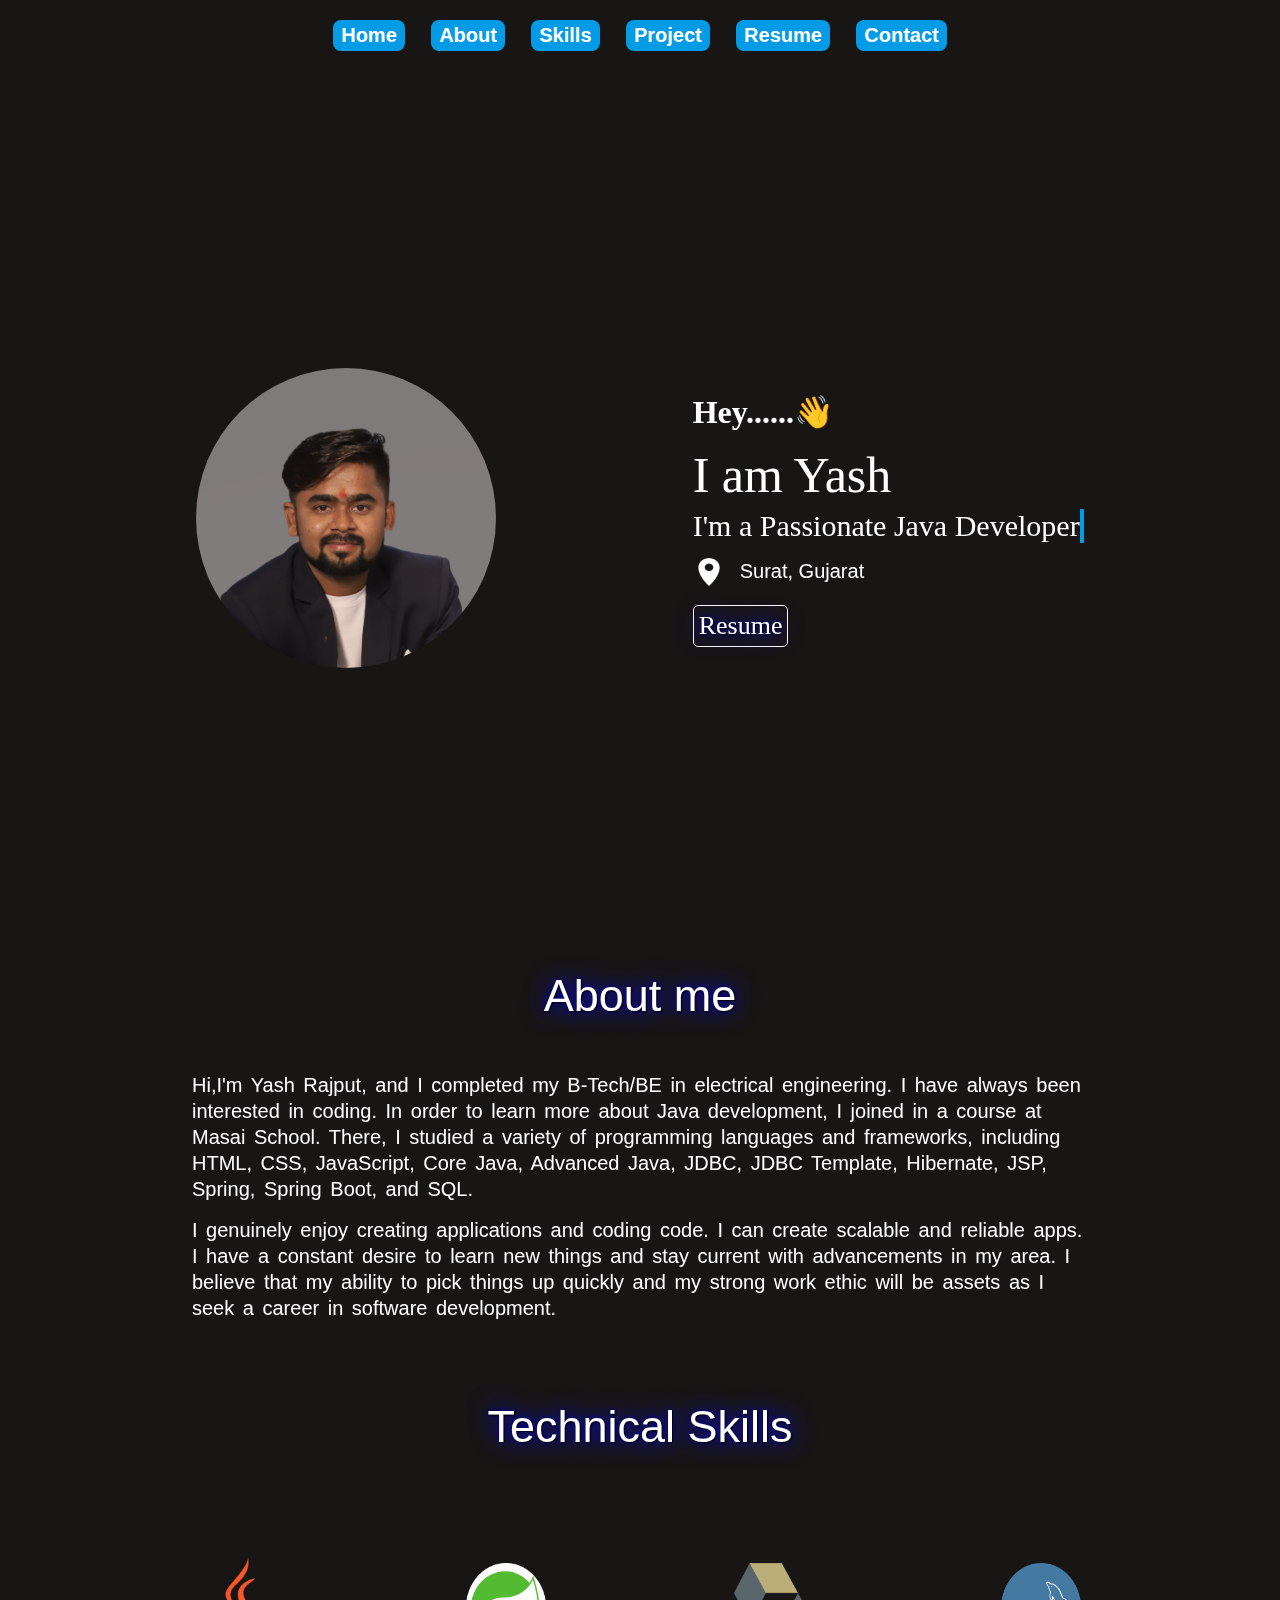
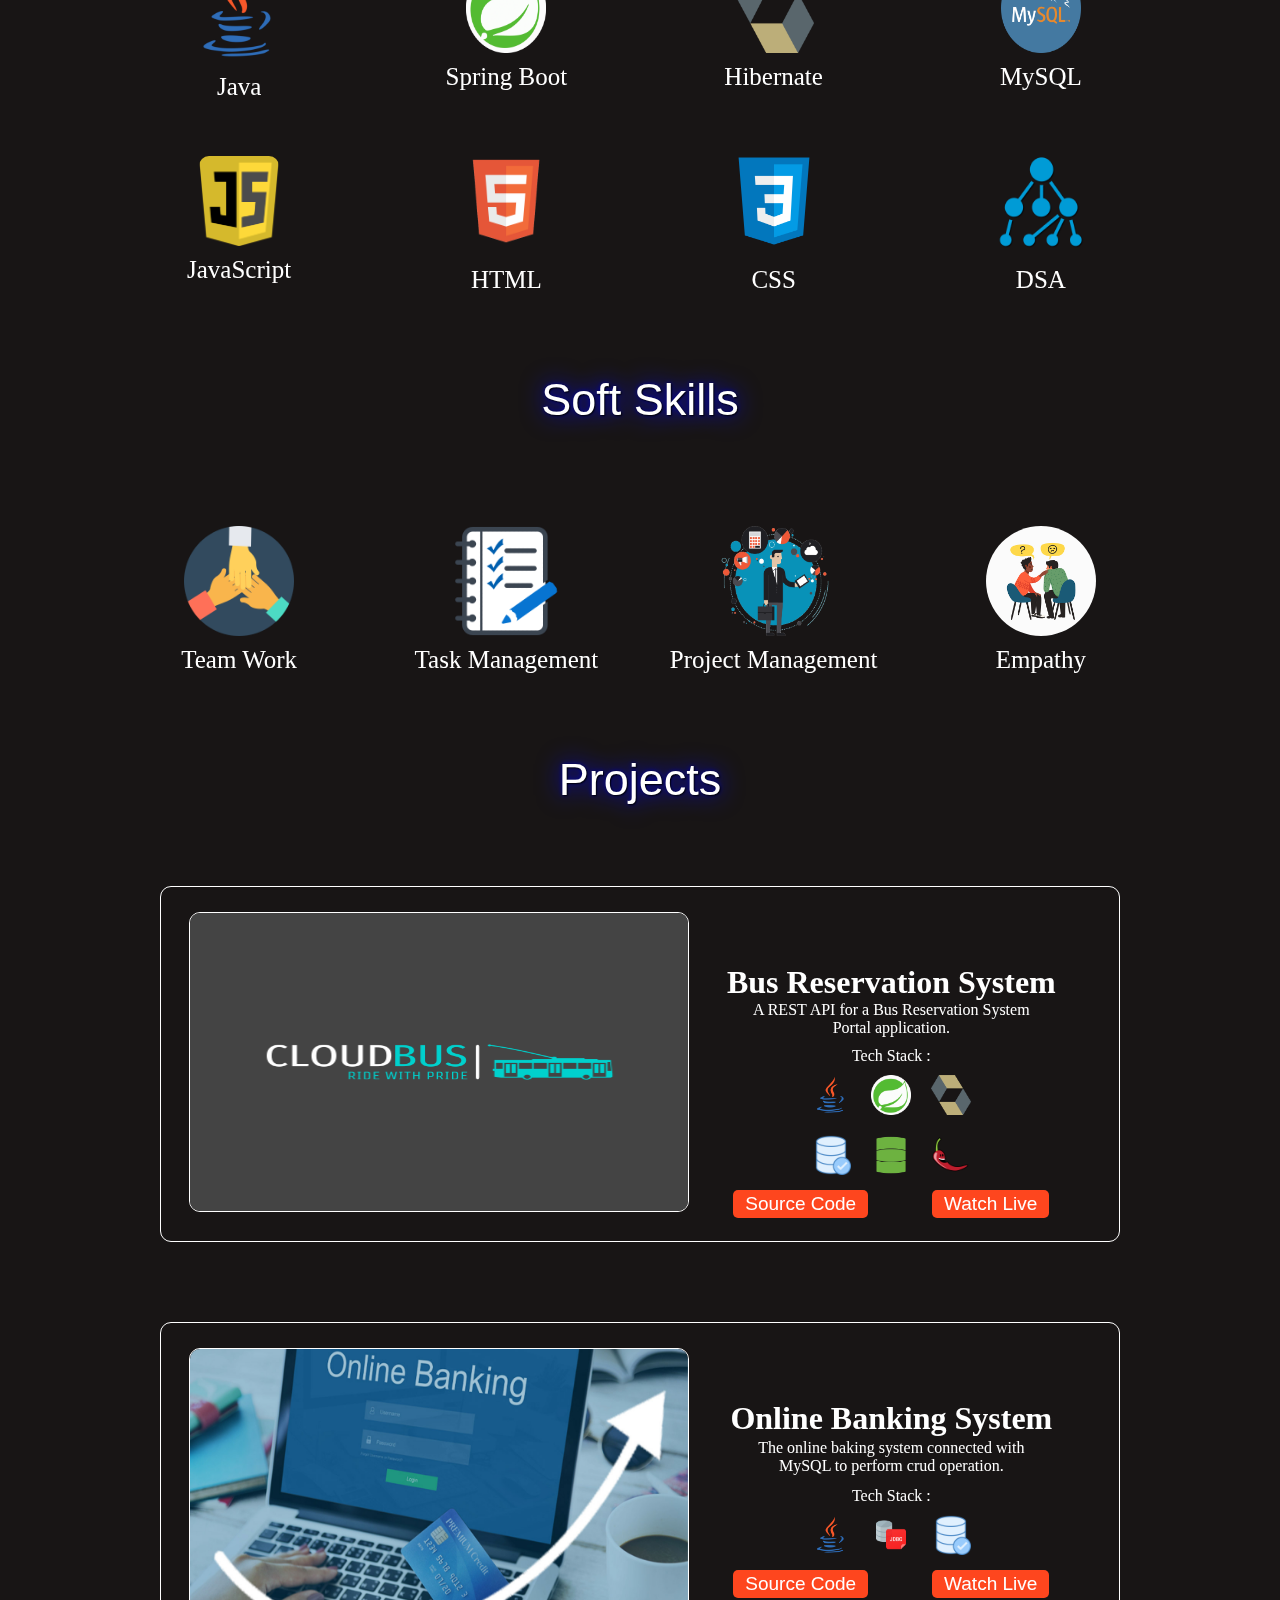
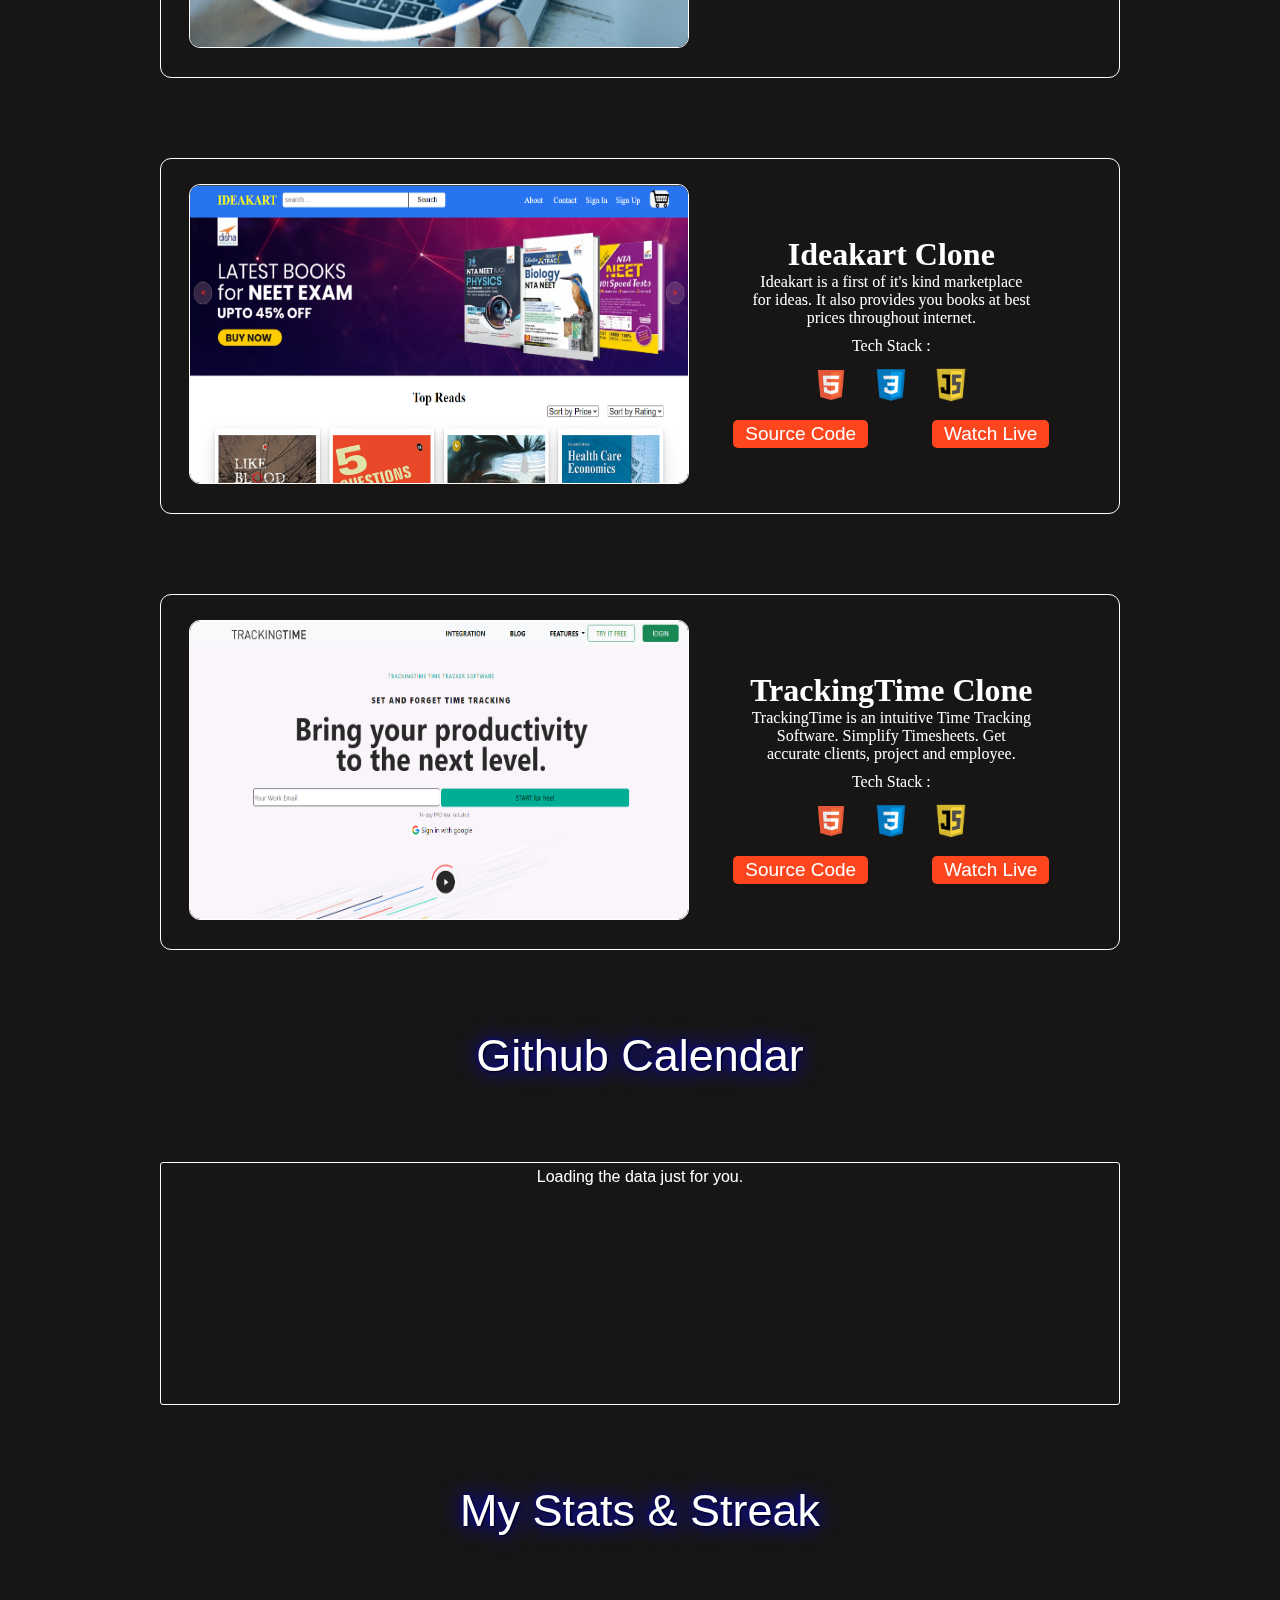
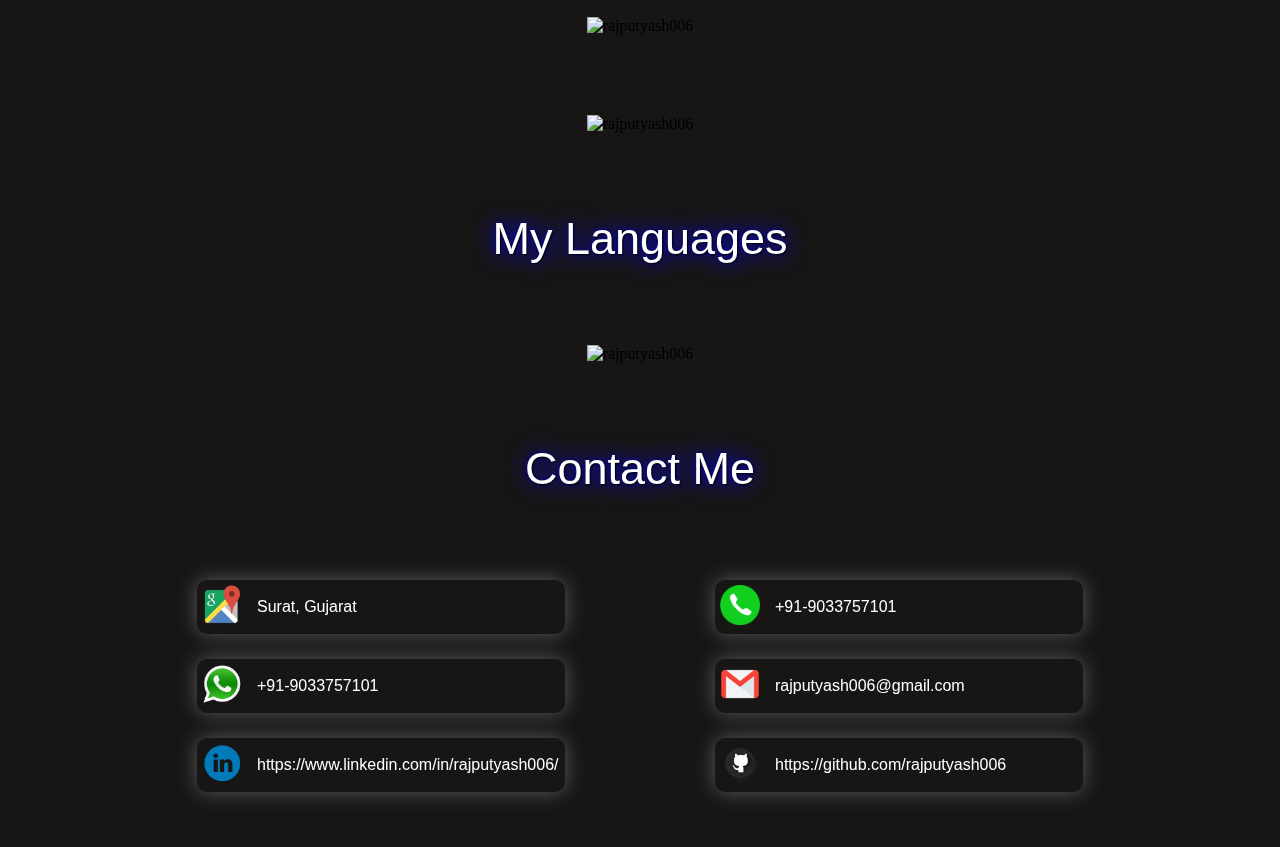
==== index.html @ adb1353a "tab logo added" ====
<!DOCTYPE html>
<html lang="en">

<head>
    <meta charset="UTF-8">
    <link rel="shortcut icon" type="x-icon" href="./Images/boy-logo.png">
    <meta http-equiv="X-UA-Compatible" content="IE=edge">
    <meta name="viewport" content="width=device-width, initial-scale=1.0">
    <title>Yash Rajput's Portfolio</title>
    <link rel="stylesheet" href="./style/index.css">
    <link rel="stylesheet" href="./style/contact.css">
    <link rel="stylesheet" href="./style/project.css">
    <link rel="stylesheet" href="./style/skills.css">
    <link rel="stylesheet" href="./style/github.css">
    <link rel="stylesheet" href="./style/stats.css">
    <link rel="stylesheet" href="./style/streak.css">
    <link rel="stylesheet" href="./style/language.css">
</head>

<body>
    <video autoplay loop muted id="vid">
        <source src="./images/Arka Plan HD.mkv">
    </video>

    <section id="nav-menu">

        <div id="nav-menu">
            <div id="navbar11">
                <div><a class="nav-link home" href="#home">Home</a></div>
                <div><a class="nav-link about" href="#about">About</a></div>
                <div><a class="nav-link skills" href="#skills">Skills</a></div>
                <div><a class="nav-link projects" href="#projects">Project</a></div>
                <div><a class="nav-link resume" id="resume-link-1" target="_blank"
                        href="./images/Yash-Rajput-Resume.pdf">
                        Resume</a>
                </div>
                <div><a class="nav-link contact" href="#contact">Contact</a></div>
            </div>
        </div>

    </section>


    <section id="home">

        <div id="home-div">

            <div>
                <img class="home-img" src="./images/Yash-Rajput.png" alt="profile pic not found">
            </div>

            <div>
                <div>
                    <h1>Hey......👋</h1>
                </div>
                <p id="user-detail-name">I am Yash</p>
                <p id="position">I'm a Passionate Java Developer</p>
                <div id="location">
                    <img src="./images/map-location.png" alt="location logo not found">
                    <p>Surat, Gujarat</p>
                </div>
                <div id="resume-2"><a id="resume-link-2" target="_blank" href="./images/Yash-Rajput-Resume.pdf"
                        download>Resume</a>
                </div>
            </div>

        </div>



    </section>


    <section id="about" class="about section">

        <div id="about-title">
            <p>About me</p>
        </div>

        <div id="content">

            <div>
                <p id="user-detail-intro">
                    Hi,I'm Yash Rajput, and I completed my B-Tech/BE in electrical engineering. I have always been
                    interested in coding. In
                    order
                    to learn more about
                    Java development, I joined in a course at Masai School. There, I studied a variety of programming
                    languages and
                    frameworks, including HTML, CSS, JavaScript, Core Java, Advanced Java, JDBC, JDBC Template,
                    Hibernate, JSP, Spring,
                    Spring Boot, and SQL.
                </p>

                <p id="user-detail-intro">
                    I genuinely enjoy creating applications and coding code.
                    I can create scalable and reliable apps.
                    I have a constant desire to learn new things and stay current with advancements in my area. I
                    believe that my ability to
                    pick things up quickly and my strong work ethic will be assets as I seek a career in software
                    development.
                </p>

                </p>



            </div>

        </div>

    </section>


    <section id="skills">

        <!-- skill section  -->

        <div class="skills-title">
            <p>Technical Skills</p>
        </div>
        <div id="main">
            <div class="skills-card">
                <img class="skills-card-img" src="./images/java_logo.png" alt="java logo not found">
                <p class="skills-card-name">Java</p>
            </div>
            <div class="skills-card">
                <img class="skills-card-img" src="./images/spring-boot.png" alt="spring-boot logo not found">
                <p class="skills-card-name">Spring Boot</p>
            </div>
            <div class="skills-card">
                <img class="skills-card-img" src="./images/Hibernate.png" alt="Hibernate logo not found">
                <p class="skills-card-name">Hibernate</p>
            </div>
            <div class="skills-card">
                <img class="skills-card-img" src="./images/MySQL.png" alt="sql logo not found">
                <p class="skills-card-name">MySQL</p>
            </div>
            <div class="skills-card">
                <img class="skills-card-img" src="./images/js.png" alt="javascript logo not found">
                <p class="skills-card-name">JavaScript</p>
            </div>
            <div class="skills-card">
                <img class="skills-card-img" src="./images/html.png" alt="html logo not found">
                <p class="skills-card-name">HTML</p>
            </div>
            <div class="skills-card">
                <img class="skills-card-img" src="./images/css.png" alt="css logo not found">
                <p class="skills-card-name">CSS</p>
            </div>
            <div class="skills-card">
                <img class="skills-card-img" src="./images/DSA.png" alt="DSA logo not found">
                <p class="skills-card-name">DSA</p>
            </div>
        </div>

        <div id="skill2">
            <p>Soft Skills</p>
        </div>
        <div id="main2">
            <div class="skills-card">
                <img class="skills-card-img" src="./images/Team_Work.png" alt="Team_Work img not found">
                <p class="skills-card-name">Team Work</p>
            </div>
            <div class="skills-card">
                <img class="skills-card-img" src="./images/Task-Management.png" alt="Task-Management img not found">
                <p class="skills-card-name">Task Management</p>
            </div>
            <div class="skills-card">
                <img class="skills-card-img" src="./images/project_management.png"
                    alt="project_management img not found">
                <p class="skills-card-name">Project Management</p>
            </div>
            <div class="skills-card">
                <img class="skills-card-img" src="./images/empathy.jpg" alt="empathy img not found">
                <p class="skills-card-name">Empathy</p>
            </div>
        </div>

    </section>

    <section id="projects">

        <!-- Project section  -->


        <div id="skill3">
            <p>Projects</p>
        </div>

        <!-- project-1 -->
        <div class="project-card">

            <div id="projectImage">
                <img src="./images/Cloud-Bus.png" alt="prj image not found">
            </div>


            <div id="projectDetails">
                <h1 class="project-title">Bus Reservation System</h1>
                <div class="project-description">
                    <p>A REST API for a Bus Reservation System Portal application.</p>
                </div>
                <p class="project-tech-stack">Tech Stack :</p>
                <div id="projectTech">
                    <img src="./images/java_logo.png" alt="java logo not found">
                    <img src="./images/spring-boot.png" alt="spring boot logo not found">
                    <img src="./images/Hibernate.png" alt="Hibernate logo not found">
                    <img src="./images/sql-2.png" alt="sql logo not found">
                    <img src="./images/spring-data-jpa.webp" alt="data jpa logo not found">
                    <img src="./images/lombok.png" alt="lombok logo not found">
                </div>
                <div class="project-github-link">
                    <button><a target="_blank"
                            href="https://github.com/sanjanyadav420/CloudBus-Bus-Reservation-System-REST-API">Source
                            Code</a></button>
                    <button class="project-deployed-link"> <a target="_blank"
                            href="https://drive.google.com/file/d/18PITuSuL3Z3NJj9rSL0IyA6qjsLPtP1g/view?usp=sharing">Watch
                            Live</a></button>
                </div>
            </div>
        </div>


        <!-- project-2  -->
        <div class="project-card">

            <div id="projectImage">
                <img src="./images/online-banking.jfif" alt="prj image not found">
            </div>


            <div id="projectDetails">
                <h1 class="project-title">Online Banking System</h1>
                <div class="project-description">
                    <p>The online baking system connected with MySQL to perform crud operation.</p>
                </div>
                <p class="project-tech-stack">Tech Stack :</p>
                <div id="projectTech">
                    <img src="./images/java_logo.png" alt="java logo not found">
                    <img src="./images/jdbc.png" alt="sql logo not found">
                    <img src="./images/sql-2.png" alt="sql logo not found">
                </div>
                <div class="project-github-link">
                    <button><a target="_blank" href="https://github.com/rajputyash006/purple-crook-1402">Source
                            Code</a></button>
                    <button class="project-deployed-link"> <a target="_blank"
                            href="https://drive.google.com/file/d/1XeNS6PJjVhHQ7oBjoFKlPt4c48ULcCIh/view?usp=sharing">Watch
                            Live</a></button>
                </div>
            </div>
        </div>


        <!-- project-3  -->
        <div class="project-card">

            <div id="projectImage">
                <img src="./images/prj1.PNG" alt="prj image not found">
            </div>


            <div id="projectDetails">
                <h1 class="project-title">Ideakart Clone</h1>
                <div class="project-description">
                    <p>Ideakart is a first of it's kind marketplace for ideas. It also provides you books at best prices
                        throughout internet.</p>
                </div>
                <p class="project-tech-stack">Tech Stack :</p>
                <div id="projectTech">
                    <img src="./images/html.png" alt="java logo not found">
                    <img src="./images/css.png" alt="spring boot logo not found">
                    <img src="./images/js2.png" alt="Hibernate logo not found">
                </div>
                <div class="project-github-link">
                    <button><a target="_blank" href="https://github.com/rajputyash006/Web-19-U2-Project">Source
                            Code</a></button>
                    <button class="project-deployed-link"> <a target="_blank"
                            href="https://aesthetic-brigadeiros-598272.netlify.app/">Watch
                            Live</a></button>
                </div>
            </div>
        </div>


        <!-- project-4  -->
        <div class="project-card">

            <div id="projectImage">
                <img src="./images/prj2.PNG" alt="prj image not found">
            </div>


            <div id="projectDetails">
                <h1 class="project-title">TrackingTime Clone</h1>
                <div class="project-description">
                    <p>TrackingTime is an intuitive Time Tracking Software. Simplify Timesheets. Get accurate clients,
                        project and employee.</p>
                </div>
                <p class="project-tech-stack">Tech Stack :</p>
                <div id="projectTech">
                    <img src="./images/html.png" alt="java logo not found">
                    <img src="./images/css.png" alt="spring boot logo not found">
                    <img src="./images/js2.png" alt="Hibernate logo not found">
                </div>
                <div class="project-github-link">
                    <button><a target="_blank" href="https://github.com/rajputyash006/habitual-hope-140">Source
                            Code</a></button>
                    <button class="project-deployed-link"> <a target="_blank"
                            href="https://creative-torrone-f39af8.netlify.app/index.html">Watch
                            Live</a></button>
                </div>
            </div>
        </div>

    </section>



    <section id="github-section">

        <!-- Github contibution section -->
        <div class="react-activity-calendar">
            <p>Github Calendar</p>
        </div>

        <div class="calendar">
            <!-- Loading stuff -->
            Loading the data just for you.
        </div>

        <div class="stats">
            <p>My Stats & Streak</p>
        </div>


        <div id="github-stats">
            <img id="github-stats-card"
                src="https://github-readme-stats.vercel.app/api?username=rajputyash006&title_color=39d353&text_color=ffffff&icon_color=39d353&border_color=85A4C0&bg_color=ffffff00&show_icons=true"
                alt="rajputyash006" />
        </div>



        <div id="github-streak">
            <img id="github-streak-stats"
                src="https://github-readme-streak-stats.herokuapp.com/?user=rajputyash006&theme=github-dark&background=00000000&border=D3DDD5"
                alt="rajputyash006" />
        </div>


        <div class="lang">
            <p>My Languages</p>
        </div>


        <div id="github-langs">
            <img id="github-top-langs"
                src="https://github-readme-stats.vercel.app/api/top-langs/?username=rajputyash006&title_color=39d353&text_color=ffffff&icon_color=39d353&border_color=85A4C0&bg_color=ffffff00&show_icons=true"
                alt="rajputyash006" />
        </div>




    </section>


    <section id="contact">
        <!-- Contact section  -->
        <div id="tag">
            <p>Contact Me</p>
        </div>
        <div id="contact-div">
            <div>
                <div>
                    <img src="./images/Google_Maps_logo_icon.png" alt="location logo not found">
                </div>
                <div>
                    <a target="_blank"
                        href="https://www.google.com/maps/place/Kadodara,+Gujarat/@21.1656768,72.9500233,14.25z/data=!4m6!3m5!1s0x3be044cc6506f16f:0xfa0f3f21999608b9!8m2!3d21.1717035!4d72.962671!16zL20vMGY1Mjhw">Surat,
                        Gujarat</a>
                </div>
            </div>

            <div>
                <div>
                    <img src="./images/mobile.jpg" alt="mobile logo not found">
                </div>
                <div id="contact-phone">
                    <p>+91-9033757101</p>
                </div>
            </div>


            <div>
                <div>
                    <img src="./images/whatsapp.png" alt="location logo not found">
                </div>
                <div>
                    <p>+91-9033757101</p>
                </div>
            </div>

            <div>
                <div>
                    <img src="./images/gmail.webp" alt="gamil logo not found">
                </div>
                <div id="contact-email">
                    <a target="_blank" href="https://mail.google.com/">rajputyash006@gmail.com</a>
                </div>
            </div>


            <div>
                <div>
                    <img src="./images/linkedin.png" alt="linkedin logo not found">
                </div>
                <div id="contact-linkedin">
                    <a target="_blank"
                        href="https://www.linkedin.com/in/rajputyash006/">https://www.linkedin.com/in/rajputyash006/</a>
                </div>
            </div>


            <div>
                <div>
                    <img src="./images/GitHub-Logo.png" alt="github logo not found">
                </div>
                <div id="contact-github">
                    <a target="_blank" href="https://github.com/rajputyash006">https://github.com/rajputyash006</a>
                </div>
            </div>

        </div>
    </section>


</body>

</html>


<!-- Include the library. -->
<script src="https://unpkg.com/github-calendar@latest/dist/github-calendar.min.js">
</script>


<script>
    GitHubCalendar(".calendar", "rajputyash006");

    // or enable responsive functionality:
    GitHubCalendar(".calendar", "rajputyash006", { responsive: true });

</script>

<!-- <script>
    document.getElementById("resume-link-1").addEventListener("click", () => {

        window.open("https://drive.google.com/file/d/17Du8vojagimIfVyOm0zMdf19GvVd9S1f/view?usp=sharing", '_blank')

    });

</script> -->
---- style/index.css ----
html {
  scroll-behavior: smooth;
}

#vid {
  position: fixed;
  width: auto;
  z-index: -1;
  margin-top: -80px;
}

* {
  padding: 0px;
  margin: 0px;
  box-sizing: border-box;
}

body {
  background-color: rgb(24, 21, 21);
  background-size: contain;
}

#nav-menu {
  display: flex;
  box-sizing: border-box;
  justify-content: center;
  align-items: center;
  width: 100%;
  height: 70px;
  font-family: lato, sans-serif;
  position: fixed;
  top: 0;
  background-color: rgb(24, 21, 21);
}

#navbar11 {
  display: flex;
  justify-content: space-around;
  align-items: center;
  width: 50%;
  margin: auto;
}

#navbar11 > div > a {
  text-decoration: none;
  color: white;
  font-weight: bold;
}

#navbar11 > div {
  padding: 4px 8px;
  border-radius: 8px;
  background-color: #039be5;
}

#navbar11 > div:hover {
  cursor: pointer;
  box-shadow: 0 0 20px rgba(255, 254, 254, 0.75);
}

#nav-menu > div {
  color: white;
  font-size: 20px;
}

#navbar11 > div > a:hover {
  color: white;
}

#home-div {
  margin: auto;
  margin-top: 70px;
  color: white;
  height: 100vh;
  display: flex;
  justify-content: space-evenly;
  align-items: center;
}

#about-title {
  color: white;
  width: 60%;
  margin: auto;
  font-size: 45px;
  text-align: center;
  font-family: lato, sans-serif;
  text-shadow: 1px 1px 2px black, 0 0 25px blue, 0 0 5px darkblue;
}

#content {
  margin: auto;
  margin-top: 50px;
  width: 70%;
  color: white;
  font-family: lato, sans-serif;
}

.home-img {
  width: 300px;
  height: 300px;
  border-radius: 100%;
}

#content > div:nth-child(2) {
  box-sizing: border-box;
  padding: 15px;
  width: 50%;
  margin-left: -50px;
  border-radius: 15px;
  background-color: transparent;
}

#user-detail-name {
  margin-top: 15px;
  font-size: 50px;
}

#position {
  margin-top: 5px;
  font-size: 30px;
}

#position {
  overflow: hidden;
  border-right: 0.15em solid #039be5;
  white-space: nowrap;
  animation: typing 3s infinite, blink-caret 0.75s linear infinite;
}

@keyframes typing {
  from {
    width: 0;
  }
  to {
    width: 100%;
  }
}

@keyframes blink-caret {
  from,
  to {
    border-color: transparent;
  }
  50% {
    border-color: #039be5;
  }
}

#user-detail-intro {
  font-size: 20px;
  margin-top: 15px;
  word-spacing: 3px;
  line-height: 26px;
  font-family: lato, sans-serif;
}

#location {
  display: flex;
  align-items: center;
  margin-top: 15px;
  font-family: lato, sans-serif;
}

#location > img {
  margin-right: 15px;
  width: 32px;
  height: 28px;
  border-radius: 100%;
}

#location > p {
  font-size: 20px;
}

#resume-2 {
  padding: 5px;
  margin-top: 5%;
  border: 1px solid white;
  width: 24.33%;
  border-radius: 5px;
}

#resume-link-2 {
  color: white;
  text-decoration: none;
  font-size: 26px;
  text-shadow: 1px 1px 2px black, 0 0 25px blue, 0 0 5px darkblue;
}

@media all and (min-width: 721px) and (max-width: 1024px) {
  #navbar11 {
    width: 85%;
  }

  #about-title {
    font-size: 35px;
    width: 80%;
  }

  #content {
    padding: 15px;
  }

  #user-detail-intro {
    font-size: 19px;
  }

  .home-img {
    width: 250px;
    height: 250px;
    margin-left: 50px;
  }

  #content > div:nth-child(2) {
    width: 100%;
    border-radius: 12px;
    margin-left: 0px;
  }

  #user-detail-name {
    margin-top: 10px;
    font-size: 38px;
  }

  #position {
    font-size: 22px;
  }

  #content > div:nth-child(2) > p:nth-child(5) {
    font-size: 16px;
    margin-top: 10px;
    word-spacing: 2px;
    line-height: 26px;
  }

  #location {
    margin-top: 10px;
  }

  #location > img {
    width: 28px;
    height: 25px;
  }

  #location > p {
    font-size: 16px;
  }

  #resume-2 {
    width: 33.33%;
  }
}

@media all and (min-width: 480px) and (max-width: 720px) {
  #nav-menu {
    height: 60px;
  }

  #navbar11 {
    width: 98%;
  }

  #nav-menu > div {
    font-size: 18px;
  }

  #home-div {
    margin-top: 60px;
    flex-direction: column;
  }

  #about-title {
    font-size: 40px;
  }

  #content {
    width: 80%;
  }

  #user-detail-intro {
    font-size: 16px;
  }

  #content > div:nth-child(1) {
    text-align: center;
  }

  .home-img {
    width: 225px;
    height: 225px;
    margin-left: 0px;
  }

  #content > div:nth-child(2) {
    padding: 10px;
    width: 93%;
    border-radius: 10px;
    margin-left: 50px;
  }

  #user-detail-name {
    margin-top: 5px;
    font-size: 35px;
  }

  #position {
    margin-top: 5px;
    font-size: 25px;
  }

  #content > div:nth-child(2) > p:nth-child(5) {
    font-size: 16px;
    margin-top: 5px;
    word-spacing: 2px;
    line-height: 20px;
  }

  #location {
    margin-top: 5px;
  }

  #location > img {
    width: 25px;
    height: 22px;
  }

  #location > p {
    font-size: 16px;
  }

  #resume-2 {
    width: 27%;
  }

  #resume-link-2 {
    font-size: 23px;
  }
}

@media all and (min-width: 320px) and (max-width: 479px) {
  #nav-menu {
    height: 50px;
  }

  #navbar11 {
    padding: 0px;
    width: 100%;
  }

  #navbar11 > div {
    padding: 5px 4px;
    padding-bottom: 6px;
    border-radius: 5px;
  }

  #nav-menu > div {
    font-size: 15px;
  }

  #navbar11 > div > a {
    font-size: 12px;
  }

  #home-div {
    margin-top: 50px;
    flex-direction: column;
  }

  #about-title {
    font-size: 30px;
  }

  #content {
    width: 85%;
  }

  #user-detail-intro {
    font-size: 16px;
  }

  .home-img {
    width: 200px;
    height: 200px;
  }

  #content > div:nth-child(2) {
    padding: 15px;
    width: 90%;
    border-radius: 10px;
    margin-left: 25px;
  }

  #content > div:nth-child(2) > div:nth-child(1) > h1 {
    font-size: 30px;
  }

  #user-detail-name {
    margin-top: 5px;
    font-size: 30px;
  }

  #position {
    margin-top: 5px;
    font-size: 19px;
  }

  #content > div:nth-child(2) > p:nth-child(5) {
    font-size: 15px;
    margin-top: 8px;
    word-spacing: 2px;
    line-height: 20px;
  }

  #location {
    margin-top: 5px;
    font-family: lato, sans-serif;
  }

  #location > img {
    margin-right: 8px;
    width: 20px;
    height: 16px;
  }

  #location > p {
    font-size: 15px;
  }

  #resume-2 {
    width: 31%;
  }

  #resume-link-2 {
    font-size: 20px;
  }
}
---- style/contact.css ----
#tag {
  text-align: center;
  color: white;
  font-family: lato, sans-serif;
  font-size: 45px;
  margin: auto;
  margin-top: 80px;
  width: 28%;
  border-radius: 10px;
  text-shadow: 1px 1px 2px black, 0 0 25px blue, 0 0 5px darkblue;
}

#contact-div {
  /* border: 5px solid yellow; */
  display: grid;
  margin: auto;
  grid-template-columns: repeat(2, 1fr);
  grid-template-rows: auto;
  gap: 25px 150px;
  margin-top: 80px;
  margin-bottom: 50px;
  color: white;
  width: 70%;
  padding: 5px;
  font-family: lato, sans-serif;
}

#contact-div > div {
  display: flex;
  width: 100%;
  justify-content: start;
  align-items: center;
  padding: 5px;
  border-radius: 10px;
  box-shadow: 0 0 20px rgba(115, 115, 115, 0.75);
}

#contact-div > div > div > img {
  width: 40px;
  height: 40px;
}

#contact-div > div:last-child > div > img {
  width: 40px;
  height: 40px;
  border-radius: 100%;
}

#contact-div > div > div > p {
  margin-left: 15px;
}

#contact-div > div > div > a {
  color: white;
  margin-left: 15px;
  text-decoration: none;
}

#contact-div > div > div > p:hover {
  transform: scale(1.1);
  color: springgreen;
}

#contact-div > div > div:hover {
  transform: scale(1.1);
}

#contact-div > div > div > a:hover {
  color: springgreen;
}

@media all and (min-width: 721px) and (max-width: 1024px) {
  #tag {
    font-size: 35px;
    width: 38%;
    margin-top: 60px;
  }

  #contact-div {
    grid-template-columns: repeat(1, 1fr);
    gap: 15px;
    width: 51%;
    margin-top: 60px;
  }

  #contact-div > div {
    padding: 5px;
    font-size: 16px;
    padding: 5px;
    border-radius: 10px;
  }

  #contact-div > div > div > img {
    width: 30px;
    height: 30px;
  }

  #contact-div > div:last-child > div > img {
    width: 30px;
    height: 30px;
  }
}

@media all and (min-width: 480px) and (max-width: 720px) {
  #tag {
    font-size: 35px;
    width: 60%;
    margin-top: 50px;
  }

  #contact-div {
    grid-template-columns: repeat(1, 1fr);
    gap: 15px;
    width: 65%;
    margin-top: 60px;
  }

  #contact-div > div {
    padding: 2px;
    border-radius: 8px;
  }

  #contact-div > div > div > img {
    width: 30px;
    height: 30px;
  }

  #contact-div > div:last-child > div > img {
    width: 30px;
    height: 30px;
  }

  #contact-div > div > div > p {
    margin-left: 10px;
  }

  #contact-div > div > div > a {
    margin-left: 10px;
  }
}

@media all and (min-width: 320px) and (max-width: 479px) {
  #tag {
    font-size: 30px;
    margin-top: 40px;
    width: 55%;
    border-radius: 5px;
  }

  #contact-div {
    grid-template-columns: repeat(1, 1fr);
    gap: 5px;
    width: 95%;
    margin-top: 40px;
    margin-bottom: 35px;
  }

  #contact-div > div {
    padding: 2px;
    border-radius: 5px;
    font-size: 14px;
  }

  #contact-div > div > div > img {
    width: 25px;
    height: 25px;
  }

  #contact-div > div:last-child > div > img {
    width: 25px;
    height: 25px;
  }

  #contact-div > div > div > p {
    margin-left: 5px;
  }

  #contact-div > div > div > a {
    margin-left: 5px;
  }
}
---- style/project.css ----
#skill3 {
  width: 25%;
  margin: auto;
  margin-top: 80px;
  border-radius: 10px;
}

#skill3 > p {
  color: white;
  font-size: 45px;
  font-family: lato, sans-serif;
  text-align: center;
  text-shadow: 1px 1px 2px black, 0 0 25px blue, 0 0 5px darkblue;
}

.project-card {
  display: flex;
  justify-content: space-evenly;
  align-items: center;
  border: 1px solid white;
  padding: 25px;
  width: 75%;
  margin: auto;
  margin-top: 80px;
  border-radius: 11px;
}

#projectImage {
  text-align: center;
}

#projectImage > img {
  width: 500px;
  height: 300px;
  border-radius: 11px;
  border: 1px solid white;
}

#projectDetails {
  display: flex;
  flex-direction: column;
  align-items: center;
  justify-content: space-evenly;
  height: 200px;
  width: 400px;
  color: white;
  text-align: center;
}

.project-description {
  width: 70%;
  margin: auto;
}

.project-tech-stack {
  margin-top: 10px;
  margin-bottom: 10px;
}

#projectTech {
  display: grid;
  grid-template-columns: repeat(3, 1fr);
  grid-template-rows: auto;
  gap: 20px;
}

#projectTech > img {
  height: 40px;
  width: 40px;
}

.project-github-link {
  display: flex;
  justify-content: space-around;
  align-items: center;
  width: 95%;
  margin: auto;
  margin-top: 15px;
}

.project-github-link > button {
  height: 28px;
  padding: 2px 12px;
  border-radius: 5px;
  border: none;
  background-color: #fe461e;
}

.project-github-link > button:hover {
  transform: scale(1.1);
  box-shadow: 0 0 20px rgba(115, 115, 115, 0.75);
}

.project-github-link > button > a {
  text-decoration: none;
  font-size: 19px;
  color: white;
}

@media all and (min-width: 721px) and (max-width: 1024px) {
  #skill3 {
    width: 38%;
    margin-top: 60px;
  }

  #skill3 > p {
    font-size: 35px;
  }

  .project-card {
    padding: 20px;
    width: 90%;
    height: 280px;
    margin-top: 30px;
    gap: 5px;
  }

  #projectImage > img {
    width: 380px;
    height: 225px;
    border-radius: 15px;
  }

  .project-tech-stack {
    margin-bottom: 10px;
  }

  #projectTech {
    gap: 10px 20px;
    margin: auto;
  }

  #projectTech > img {
    height: 32px;
    width: 32px;
  }

  .project-github-link {
    gap: 5px;
  }

  .project-github-link > button {
    height: 30px;
    padding: 5px 10px;
    border-radius: 5px;
  }

  .project-github-link > button > a {
    font-size: 17px;
  }
}

@media all and (min-width: 480px) and (max-width: 720px) {
  #skill3 {
    width: 60%;
    margin-top: 50px;
  }

  #skill3 > p {
    font-size: 40px;
  }

  .project-card {
    display: grid;
    grid-template-columns: repeat(1, 1fr);
    grid-template-rows: auto;
    border: none;
    margin-top: 10px;
    width: 80%;
  }

  #projectImage > img {
    width: 420px;
    height: 220px;
    border-radius: 10px;
  }

  #projectDetails {
    display: grid;
    grid-template-columns: repeat(1, 1fr);
    grid-template-rows: auto;
    row-gap: 5px;
    width: auto;
    height: 225px;
  }

  .project-description {
    width: 65%;
  }

  .project-tech-stack {
    margin-bottom: 5px;
  }

  #projectTech {
    margin: auto;
    gap: 10px 20px;
  }

  #projectTech > img {
    height: 30px;
    width: 30px;
  }

  .project-github-link {
    display: flex;
    justify-content: space-evenly;
    align-items: center;
  }

  .project-github-link > button {
    height: 30px;
    padding: 5px 10px;
    border-radius: 5px;
  }

  .project-github-link > button > a {
    font-size: 16px;
  }
}

@media all and (min-width: 320px) and (max-width: 479px) {
  #skill3 {
    width: 45%;
    margin-top: 40px;
    border-radius: 5px;
  }

  #skill3 > p {
    font-size: 30px;
  }

  .project-card {
    display: grid;
    grid-template-columns: repeat(1, 1fr);
    grid-template-rows: auto;
    border: none;
    margin-top: 10px;
    width: 80%;
  }

  #projectImage > img {
    width: 300px;
    height: 150px;
    border-radius: 10px;
  }

  #projectDetails {
    display: grid;
    grid-template-columns: repeat(1, 1fr);
    grid-template-rows: auto;
    row-gap: 0px;
    width: auto;
    height: 250px;
  }

  .project-description {
    width: 75%;
  }

  .project-tech-stack {
    margin-top: 0px;
    margin-bottom: 0px;
  }

  #projectTech {
    margin: auto;
    gap: 10px 20px;
  }

  #projectTech > img {
    height: 25px;
    width: 25px;
  }

  .project-github-link {
    display: flex;
    justify-content: space-evenly;
    align-items: center;
  }

  .project-github-link > button {
    height: 25px;
    padding: 5px 10px;
    border-radius: 5px;
  }

  .project-github-link > button > a {
    font-size: 14px;
  }
}
---- style/skills.css ----
.skills-title {
  width: 35%;
  margin: auto;
  margin-top: 80px;
  border-radius: 10px;
}

.skills-title > p {
  color: white;
  font-size: 45px;
  font-family: lato, sans-serif;
  text-align: center;
  text-shadow: 1px 1px 2px black, 0 0 25px blue, 0 0 5px darkblue;
}

#main {
  margin: auto;
  margin-top: 100px;
  width: 80%;
  display: grid;
  grid-template-columns: repeat(4, 1fr);
  grid-template-rows: auto;
  gap: 45px;
}

#main > div {
  display: flex;
  flex-direction: column;
  justify-content: center;
  align-items: center;
}

#main > div > img {
  display: block;
  width: 100px;
  height: 110px;
  border-radius: 10px;
}

#main > div:nth-child(2) > img {
  display: block;
  width: 80px;
  height: 90px;
}

#main > div:nth-child(3) > img {
  display: block;
  width: 80px;
  height: 90px;
}

#main > div:nth-child(4) > img {
  display: block;
  width: 80px;
  height: 90px;
}

#main > div:nth-child(5) > img {
  display: block;
  width: 80px;
  height: 90px;
}

#main > div > p {
  text-align: center;
  font-size: 25px;
  color: white;
  margin-top: 10px;
}

#main > div > img:hover {
  cursor: pointer;
  transform: scale(1.05);
  box-shadow: 0 0 20px rgba(115, 115, 115, 0.75);
}

#skill2 {
  width: 25%;
  margin: auto;
  margin-top: 80px;
  border-radius: 10px;
  text-shadow: 1px 1px 2px black, 0 0 25px blue, 0 0 5px darkblue;
}

#skill2 > p {
  color: white;
  font-size: 45px;
  font-family: lato, sans-serif;
  text-align: center;
}

#main2 {
  margin: auto;
  margin-top: 100px;
  width: 80%;
  display: grid;
  grid-template-columns: repeat(4, 1fr);
  grid-template-rows: auto;
  gap: 45px;
}

#main2 > div {
  display: flex;
  flex-direction: column;
  justify-content: center;
  align-items: center;
}

#main2 > div > img {
  display: block;
  width: 110px;
  height: 110px;
  border-radius: 10px;
}

#main2 > div:nth-child(4) > img {
  border-radius: 100%;
}

#main2 > div > p {
  text-align: center;
  font-size: 25px;
  color: white;
  margin-top: 10px;
}

#main2 > div > img:hover {
  cursor: pointer;
  transform: scale(1.05);
  box-shadow: 0 0 20px rgba(115, 115, 115, 0.75);
}

@media all and (min-width: 721px) and (max-width: 1024px) {
  .skills-title {
    width: 38%;
  }

  .skills-title > p {
    font-size: 35px;
  }

  #main {
    margin-top: 60px;
    gap: 40px 35px;
  }

  #main > div > img {
    width: 90px;
    height: 90px;
  }

  #main > div:nth-child(2) > img {
    display: block;
    width: 65px;
    height: 75px;
  }

  #main > div:nth-child(3) > img {
    display: block;
    width: 65px;
    height: 75px;
  }

  #main > div:nth-child(4) > img {
    display: block;
    width: 65px;
    height: 75px;
  }

  #main > div:nth-child(5) > img {
    display: block;
    width: 65px;
    height: 75px;
  }

  #main > div > p {
    font-size: 20px;
    margin-top: 8px;
  }

  #skill2 {
    width: 38%;
    margin-top: 60px;
  }

  #skill2 > p {
    font-size: 35px;
  }

  #main2 {
    margin-top: 60px;
    gap: 40px 35px;
  }

  #main2 > div > img {
    width: 90px;
    height: 90px;
  }

  #main2 > div > p {
    font-size: 20px;
    margin-top: 20px;
  }
}

@media all and (min-width: 480px) and (max-width: 720px) {
  .skills-title {
    width: 60%;
    margin-top: 50px;
  }

  .skills-title > p {
    font-size: 40px;
  }

  #main {
    margin-top: 45px;
    width: 90%;
    grid-template-columns: repeat(3, 1fr);
    gap: 25px;
  }

  #main > div > img {
    width: 80px;
    height: 80px;
  }

  #main > div:nth-child(2) > img {
    display: block;
    width: 55px;
    height: 65px;
  }

  #main > div:nth-child(3) > img {
    display: block;
    width: 55px;
    height: 65px;
  }

  #main > div:nth-child(4) > img {
    display: block;
    width: 55px;
    height: 65px;
  }

  #main > div:nth-child(5) > img {
    display: block;
    width: 55px;
    height: 65px;
  }

  #main > div > p {
    font-size: 18px;
    margin-top: 8px;
  }

  #skill2 {
    width: 60%;
    margin-top: 50px;
  }

  #skill2 > p {
    font-size: 40px;
  }

  #main2 {
    grid-template-columns: repeat(2, 1fr);
    margin-top: 60px;
    gap: 25px 10px;
  }

  #main2 > div > img {
    width: 80px;
    height: 80px;
  }

  #main2 > div > p {
    font-size: 18px;
  }
}

@media all and (min-width: 320px) and (max-width: 479px) {
  .skills-title {
    width: 70%;
    margin-top: 40px;
    border-radius: 5px;
  }

  .skills-title > p {
    font-size: 30px;
  }

  #main {
    margin-top: 35px;
    width: 80%;
    display: grid;
    grid-template-columns: repeat(2, 1fr);
    gap: 20px;
  }

  #main > div > img {
    width: 75px;
    height: 75px;
    border-radius: 10px;
  }

  #main > div:nth-child(2) > img {
    display: block;
    width: 45px;
    height: 55px;
  }

  #main > div:nth-child(3) > img {
    display: block;
    width: 45px;
    height: 55px;
  }

  #main > div:nth-child(4) > img {
    display: block;
    width: 45px;
    height: 55px;
  }

  #main > div:nth-child(5) > img {
    display: block;
    width: 45px;
    height: 55px;
  }

  #main > div > p {
    font-size: 18px;
    margin-top: 8px;
  }

  #skill2 {
    width: 45%;
    margin-top: 40px;
    border-radius: 5px;
  }

  #skill2 > p {
    font-size: 30px;
  }

  #main2 {
    margin-top: 40px;
    width: 80%;
    grid-template-columns: repeat(2, 1fr);
    grid-template-rows: max-content;
    gap: 45px;
  }

  #main2 > div > img {
    width: 75px;
    height: 75px;
  }

  #main2 > div > p {
    font-size: 18px;
    margin-top: 10px;
  }
}
---- style/github.css ----
.react-activity-calendar {
  width: 35%;
  margin: auto;
  margin-top: 80px;
  border-radius: 10px;
  font-family: lato, sans-serif;
}

.react-activity-calendar > p {
  color: white;
  font-size: 45px;
  font-family: lato, sans-serif;
  text-align: center;
  text-shadow: 1px 1px 2px black, 0 0 25px blue, 0 0 5px darkblue;
}

:root {
  --color-calendar-graph-day-bg: #dddbdb;
  --color-calendar-graph-day-L1-bg: #39dd34;
  --color-calendar-graph-day-L2-bg: #45a045;
  --color-calendar-graph-day-L3-bg: #047526;
  --color-calendar-graph-day-L4-bg: #0a4208;
}

rect.ContributionCalendar-day[data-level="0"] {
  fill: var(--color-calendar-graph-day-bg);
}

rect.ContributionCalendar-day[data-level="1"] {
  fill: var(--color-calendar-graph-day-L1-bg);
}

rect.ContributionCalendar-day[data-level="2"] {
  fill: var(--color-calendar-graph-day-L2-bg);
}

rect.ContributionCalendar-day[data-level="3"] {
  fill: var(--color-calendar-graph-day-L3-bg);
}

rect.ContributionCalendar-day[data-level="4"] {
  fill: var(--color-calendar-graph-day-L4-bg);
}

.calendar .width-full > .float-left {
  display: none;
}

.calendar {
  font-family: Helvetica, arial;
  border: 1px solid white;
  border-radius: 3px;
  min-height: 243px;
  text-align: center;
  margin: 0 auto;
  color: white;
  width: 75%;
  margin-top: 80px;
  font-family: lato, sans-serif;
  padding: 5px;
}

.calendar-graph text.wday,
.calendar-graph text.month {
  font-size: 10px;
  fill: #aaa;
}

.contrib-legend {
  text-align: right;
  padding: 0 14px 10px 0;
  display: inline-block;
  float: right;
}

.contrib-legend .legend {
  display: inline-block;
  list-style: none;
  margin: 0 5px;
  position: relative;
  bottom: -1px;
  padding: 0;
}

.contrib-legend .legend li {
  display: inline-block;
  width: 10px;
  height: 10px;
}

.text-small {
  font-size: 12px;
  color: #767676;
}

.calendar-graph {
  padding: 5px 0 0;
  text-align: center;
}

.contrib-column {
  padding: 15px 0;
  text-align: center;
  border-left: 1px solid #ddd;
  border-top: 1px solid #ddd;
  font-size: 11px;
}

.contrib-column-first {
  border-left: 0;
}

.table-column {
  display: table-cell;
  width: 1%;
  padding-right: 10px;
  padding-left: 10px;
  vertical-align: top;
}

.contrib-number {
  font-weight: 300;
  line-height: 1.3em;
  font-size: 24px;
  display: block;
  color: #333;
}

.calendar img.spinner {
  width: 70px;
  margin-top: 50px;
  min-height: 70px;
}

.monospace {
  text-align: center;
  color: #000;
  font-family: monospace;
}

.monospace a {
  color: #1d75ab;
  text-decoration: none;
}

.contrib-footer {
  font-size: 11px;
  padding: 0 10px 12px;
  text-align: left;
  width: 100%;
  box-sizing: border-box;
  height: 26px;
}

.left.text-muted {
  float: left;
  margin-left: 9px;
  color: #767676;
}
.left.text-muted a {
  color: #4078c0;
  text-decoration: none;
}
.left.text-muted a:hover,
.monospace a:hover {
  text-decoration: underline;
}

h2.f4.text-normal.mb-3 {
  display: none;
}

.float-left.text-gray {
  float: left;
}
#user-activity-overview {
  display: none;
}

.day-tooltip {
  white-space: nowrap;
  position: absolute;
  z-index: 99999;
  padding: 10px;
  font-size: 12px;
  color: #959da5;
  text-align: center;
  background: rgba(0, 0, 0, 0.85);
  border-radius: 3px;
  display: none;
  pointer-events: none;
}
.day-tooltip strong {
  color: #dfe2e5;
}
.day-tooltip.is-visible {
  display: block;
}
.day-tooltip:after {
  position: absolute;
  bottom: -10px;
  left: 50%;
  width: 5px;
  height: 5px;
  box-sizing: border-box;
  margin: 0 0 0 -5px;
  content: " ";
  border: 5px solid transparent;
  border-top-color: rgba(0, 0, 0, 0.85);
}

text.ContributionCalendar-label {
  fill: #ccc;
  font-size: 11px;
}

.contrib-number {
  color: white;
}

@media all and (min-width: 721px) and (max-width: 1024px) {
  .react-activity-calendar {
    width: 40%;
    margin-top: 60px;
  }

  .react-activity-calendar > p {
    font-size: 35px;
    font-family: lato, sans-serif;
    text-align: center;
  }

  .calendar {
    margin-top: 50px;
    min-height: 200px;
    width: 90%;
  }
}

@media all and (min-width: 480px) and (max-width: 720px) {
  .react-activity-calendar {
    width: 65%;
    margin-top: 50px;
    border-radius: 10px;
  }

  .react-activity-calendar > p {
    font-size: 40px;
  }

  .calendar {
    min-height: 0px;
    width: 90%;
    margin-top: 50px;
  }

  .contrib-number {
    font-size: 18px;
  }
}

@media all and (min-width: 320px) and (max-width: 479px) {
  .react-activity-calendar {
    width: 75%;
    margin-top: 25px;
    border-radius: 5px;
  }

  .react-activity-calendar > p {
    font-size: 30px;
  }

  .calendar {
    min-height: 0px;
    width: 90%;
    margin-top: 50px;
  }

  .contrib-number {
    font-size: 14px;
  }
}
---- style/stats.css ----
#github-streak {
  margin: auto;
  margin-top: 80px;
  width: 70%;
  text-align: center;
}

#github-stats-card {
  width: 60%;
}

@media all and (min-width: 721px) and (max-width: 1024px) {
  #github-streak {
    margin-top: 45px;
    width: 100%;
  }
}

@media all and (min-width: 480px) and (max-width: 720px) {
  #github-stats-card {
    width: 70%;
  }

  #github-streak {
    text-align: center;
    min-height: 0px;
    margin-top: 50px;
    width: 100%;
  }
}

@media all and (min-width: 320px) and (max-width: 479px) {
  #github-streak {
    min-height: 0px;
    margin-top: 30px;
    width: 85%;
  }

  #github-stats-card {
    width: 95%;
  }
}
---- style/streak.css ----
.stats {
  width: 35%;
  margin: auto;
  margin-top: 80px;
  border-radius: 10px;
}

.stats > p {
  color: white;
  font-size: 45px;
  font-family: lato, sans-serif;
  text-align: center;
  text-shadow: 1px 1px 2px black, 0 0 25px blue, 0 0 5px darkblue;
}

#github-stats {
  margin: auto;
  margin-top: 80px;
  width: 70%;
  text-align: center;
}

#github-streak-stats {
  width: 60%;
}

@media all and (min-width: 721px) and (max-width: 1024px) {
  .stats {
    margin-top: 60px;
  }

  .stats > p {
    font-size: 35px;
  }

  #github-stats {
    margin-top: 45px;
    width: 100%;
  }
}

@media all and (min-width: 480px) and (max-width: 720px) {
  .stats {
    width: 58%;
    margin-top: 50px;
  }

  .stats > p {
    font-size: 30px;
  }

  #github-streak-stats {
    width: 70%;
  }

  #github-stats {
    text-align: center;
    min-height: 0px;
    margin-top: 50px;
    width: 100%;
  }
}

@media all and (min-width: 320px) and (max-width: 479px) {
  .stats {
    width: 80%;
    margin-top: 40px;
  }

  .stats > p {
    font-size: 30px;
  }

  #github-stats {
    min-height: 0px;
    margin-top: 30px;
    width: 85%;
  }

  #github-streak-stats {
    width: 95%;
  }
}
---- style/language.css ----
.lang {
  width: 35%;
  margin: auto;
  margin-top: 80px;
  border-radius: 10px;
}

.lang > p {
  color: white;
  font-size: 45px;
  font-family: lato, sans-serif;
  text-align: center;
  text-shadow: 1px 1px 2px black, 0 0 25px blue, 0 0 5px darkblue;
}

#github-langs {
  margin: auto;
  margin-top: 80px;
  width: 75%;
  text-align: center;
}

#github-top-langs {
  width: 35%;
}

@media all and (min-width: 721px) and (max-width: 1024px) {
  .lang {
    margin-top: 60px;
  }

  .lang > p {
    font-size: 35px;
  }

  #github-langs {
    margin-top: 45px;
    width: 100%;
  }
}

@media all and (min-width: 480px) and (max-width: 720px) {
  .lang {
    width: 58%;
    margin-top: 50px;
  }

  .lang > p {
    font-size: 30px;
  }

  #github-langs {
    text-align: center;
    min-height: 0px;
    margin-top: 50px;
    width: 100%;
  }

  #github-top-langs {
    width: 50%;
  }
}

@media all and (min-width: 320px) and (max-width: 479px) {
  .lang {
    width: 80%;
    margin-top: 40px;
  }

  .lang > p {
    font-size: 30px;
  }

  #github-langs {
    min-height: 0px;
    margin-top: 30px;
    width: 85%;
  }

  #github-top-langs {
    width: 65%;
  }
}
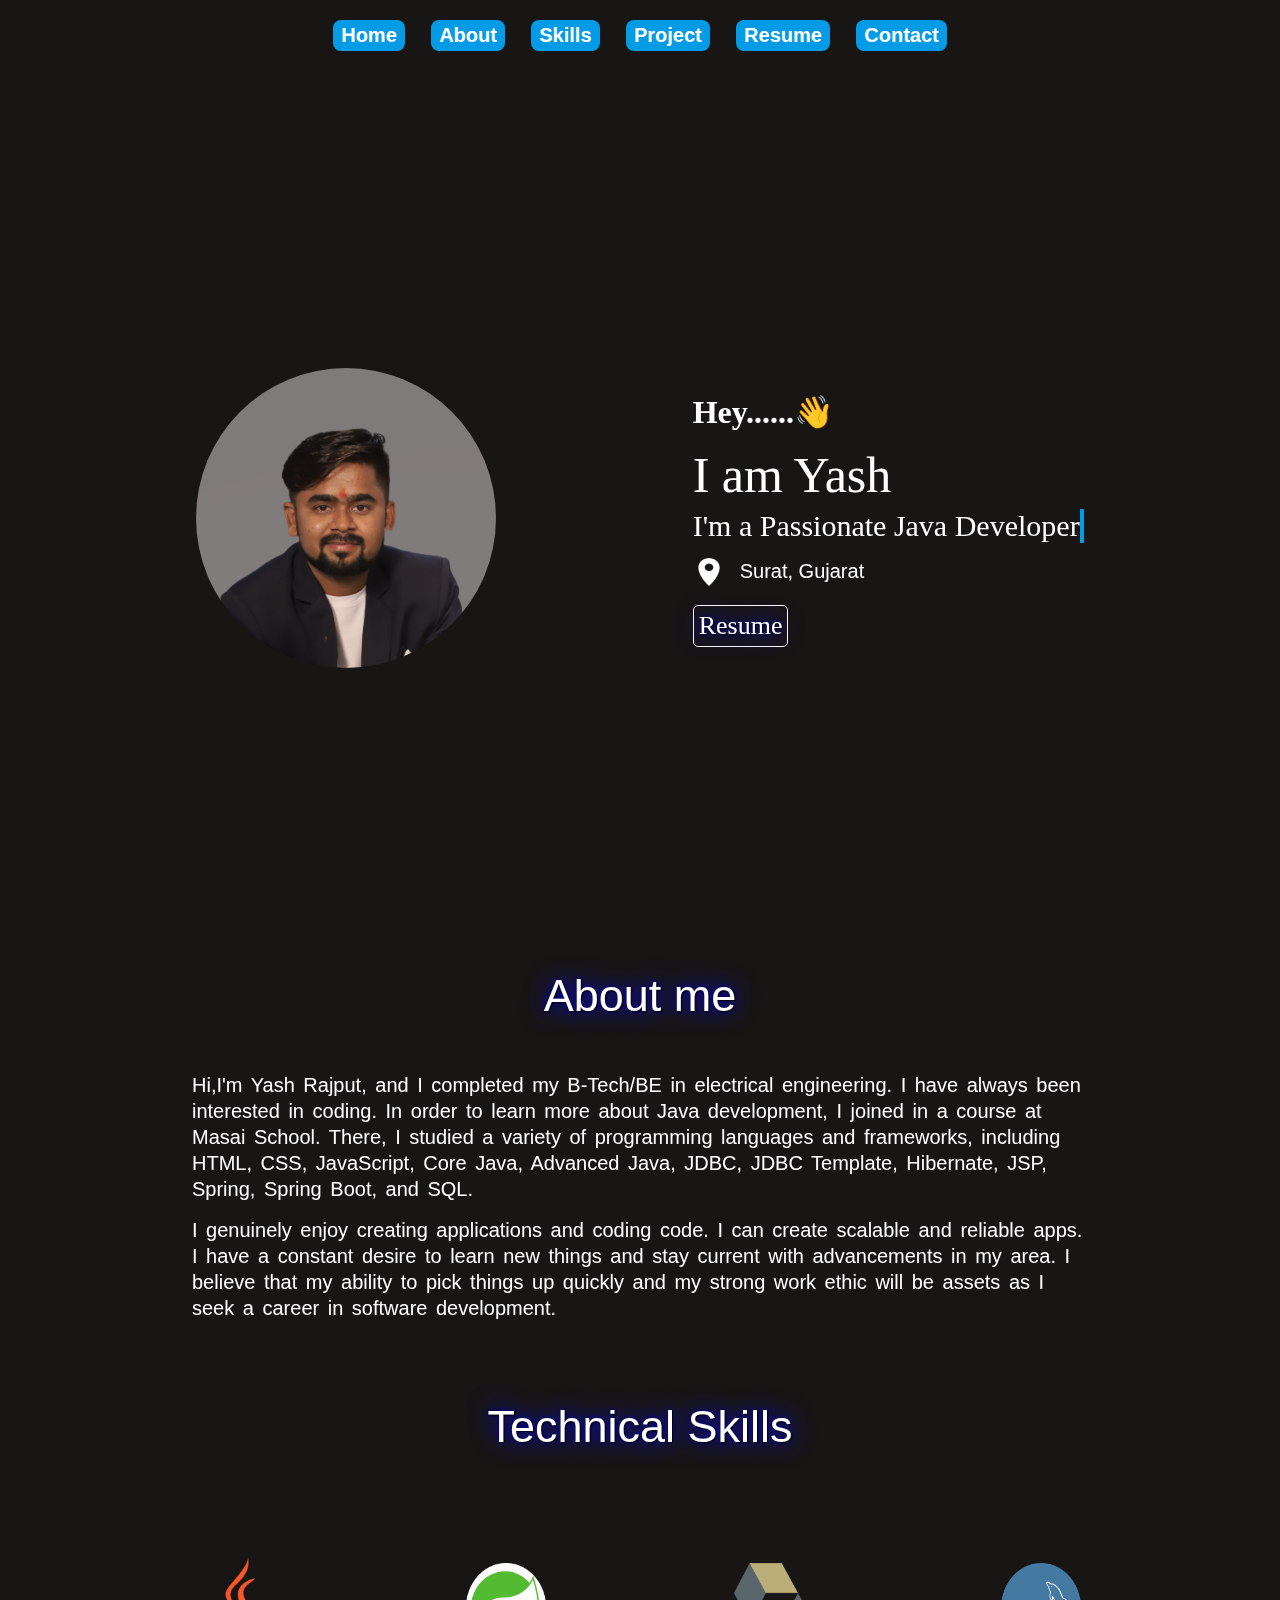
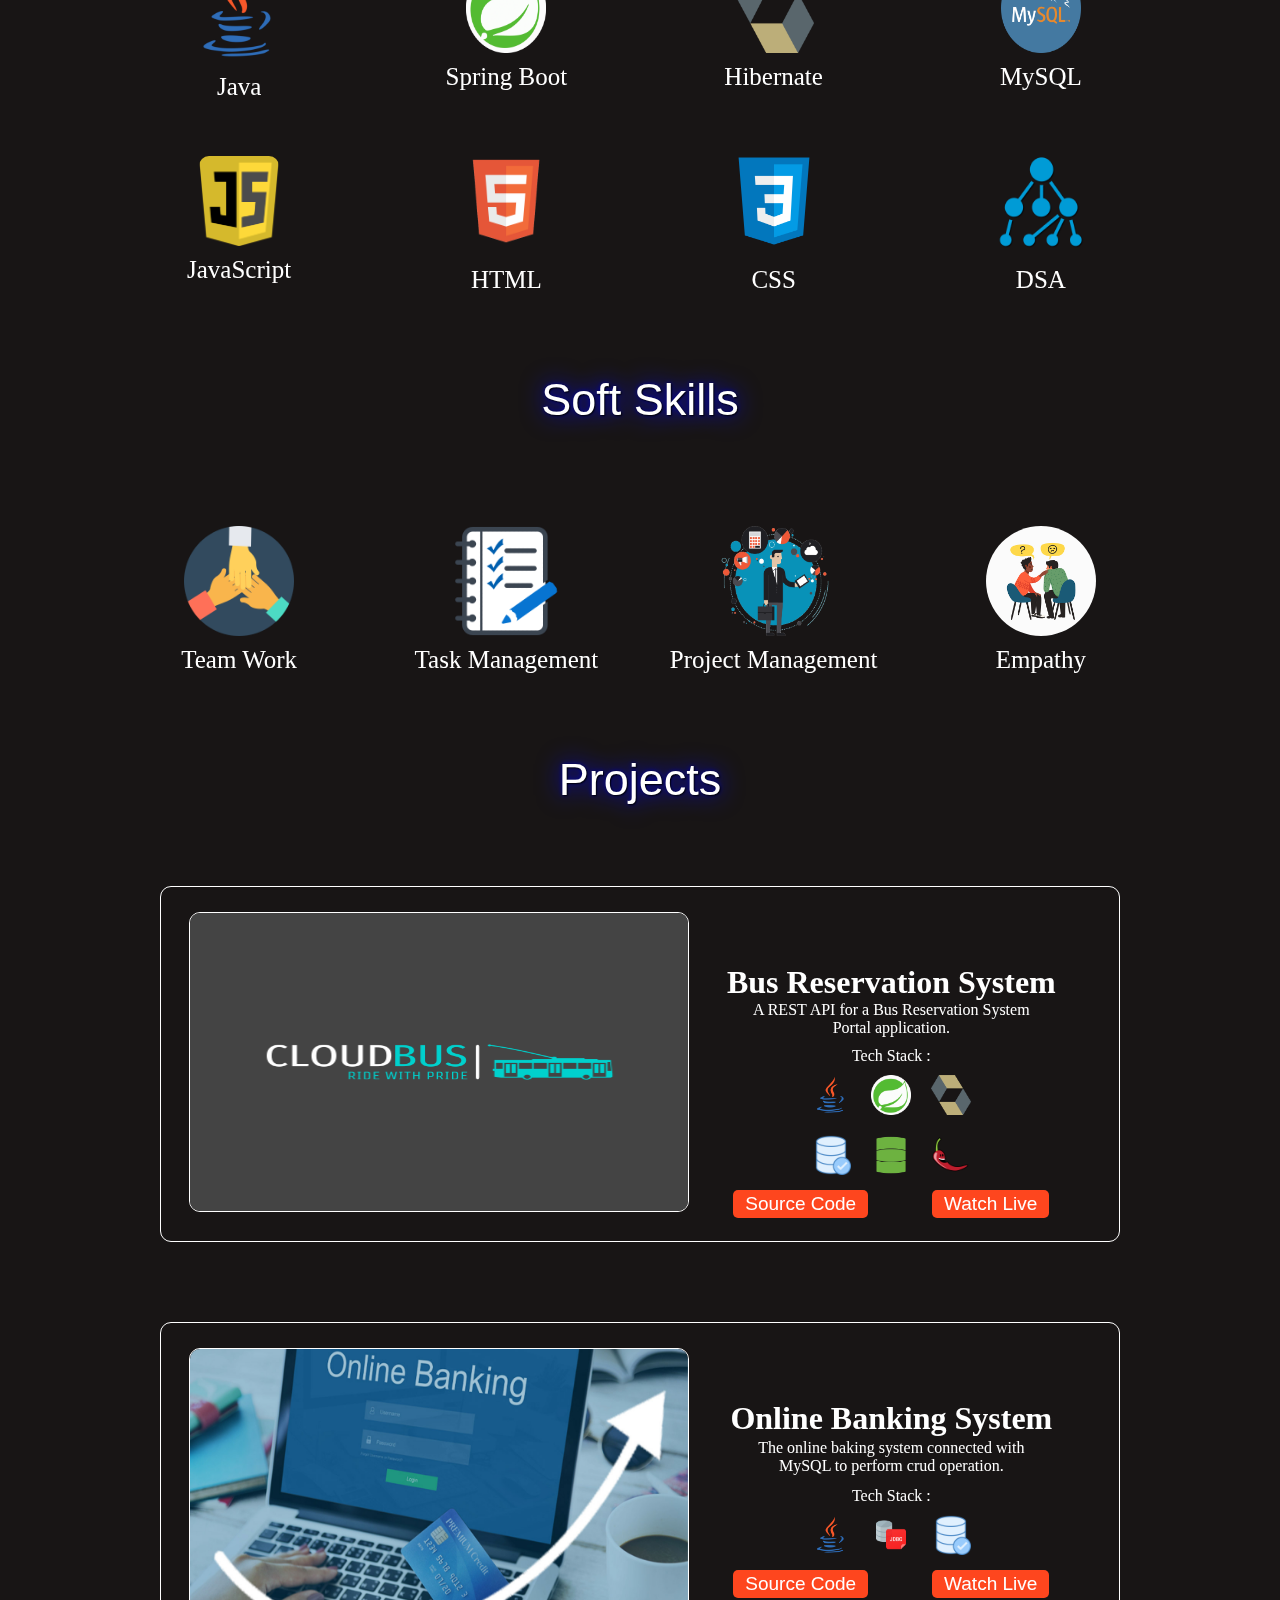
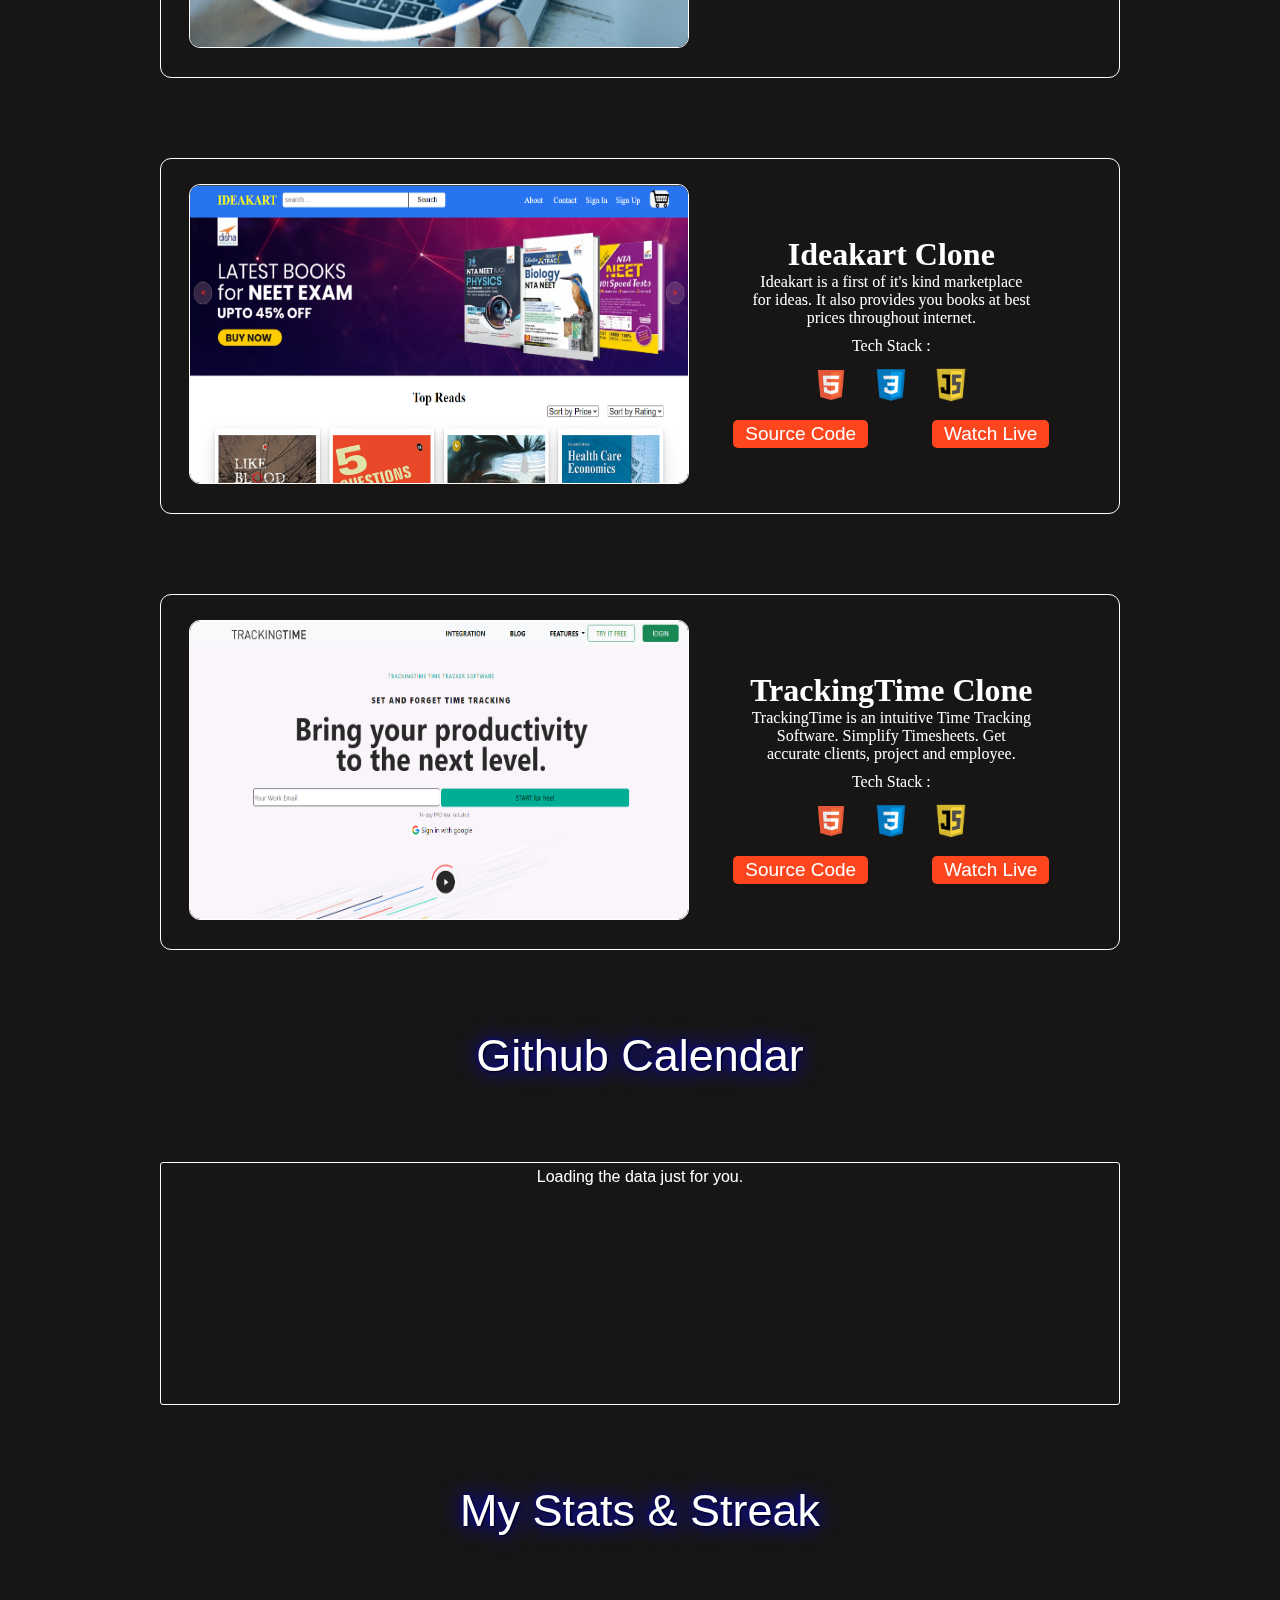
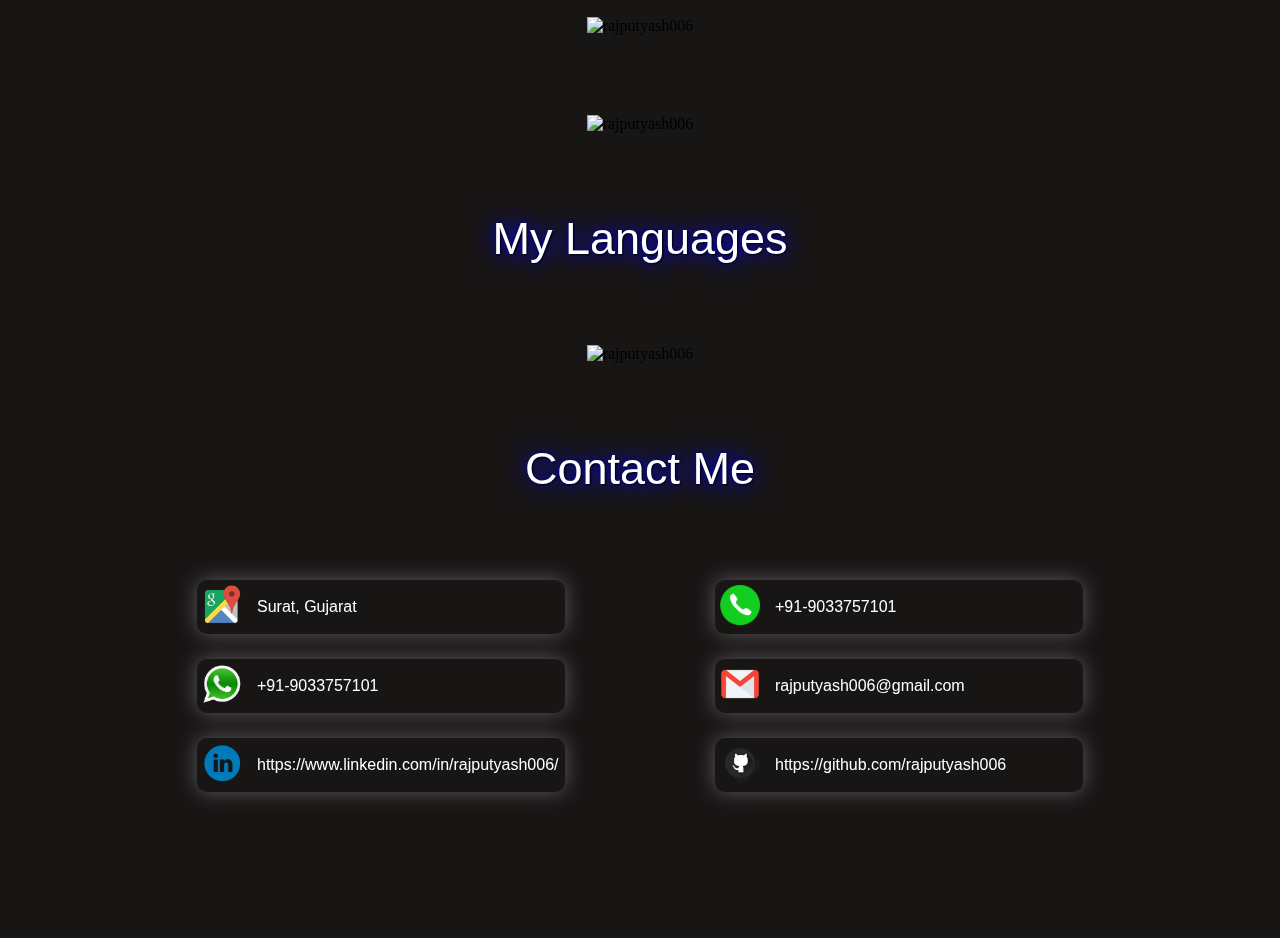
==== commit a57bcc53: "scoll to section is set with js" ====
--- a/index.html
+++ b/index.html
@@ -3,7 +3,7 @@
 
 <head>
     <meta charset="UTF-8">
-    <link rel="shortcut icon" type="x-icon" href="./Images/boy-logo.png">
+    <link rel="shortcut icon" href="./images/programmer.png" type="image/x-icon">
     <meta http-equiv="X-UA-Compatible" content="IE=edge">
     <meta name="viewport" content="width=device-width, initial-scale=1.0">
     <title>Yash Rajput's Portfolio</title>
@@ -30,9 +30,9 @@
                 <div><a class="nav-link about" href="#about">About</a></div>
                 <div><a class="nav-link skills" href="#skills">Skills</a></div>
                 <div><a class="nav-link projects" href="#projects">Project</a></div>
-                <div><a class="nav-link resume" id="resume-link-1" target="_blank"
-                        href="./images/Yash-Rajput-Resume.pdf">
-                        Resume</a>
+                <div id="resume-button-1">
+                    <a class="nav-link resume" id="resume-link-1" href='./images/Yash-Rajput-Resume.pdf'
+                        download="Yash-Rajput-Resume">Resume</a>
                 </div>
                 <div><a class="nav-link contact" href="#contact">Contact</a></div>
             </div>
@@ -59,8 +59,9 @@
                     <img src="./images/map-location.png" alt="location logo not found">
                     <p>Surat, Gujarat</p>
                 </div>
-                <div id="resume-2"><a id="resume-link-2" target="_blank" href="./images/Yash-Rajput-Resume.pdf"
-                        download>Resume</a>
+                <div id="resume-button-2">
+                    <a class="nav-link resume" id="resume-link-2" href='./images/Yash-Rajput-Resume.pdf'
+                        download="Yash-Rajput-Resume">Resume</i></a>
                 </div>
             </div>
 
@@ -454,11 +455,29 @@
 
 </script>
 
-<!-- <script>
-    document.getElementById("resume-link-1").addEventListener("click", () => {
-
-        window.open("https://drive.google.com/file/d/17Du8vojagimIfVyOm0zMdf19GvVd9S1f/view?usp=sharing", '_blank')
-
-    });
-
-</script> -->+
+<script>
+
+    function open_resume() {
+        window.open(
+            (href =
+                "https://drive.google.com/file/d/17Du8vojagimIfVyOm0zMdf19GvVd9S1f/view?usp=sharing")
+        );
+    }
+
+    let resume1 = document
+        .getElementById("resume-link-1")
+        .addEventListener("click", open_resume);
+
+    let resume2 = document
+        .getElementById("resume-link-2")
+        .addEventListener("click", open_resume);
+
+
+    const navigationHeight = document.querySelector('#nav-menu').offsetHeight;
+
+
+    document.documentElement.style.setProperty('--scroll-padding', navigationHeight + 5 + "px");
+
+
+</script>--- a/style/index.css
+++ b/style/index.css
@@ -1,5 +1,6 @@
 html {
   scroll-behavior: smooth;
+  scroll-padding-top: var(--scroll-padding, 70px);
 }
 
 #vid {
@@ -172,7 +173,7 @@
   font-size: 20px;
 }
 
-#resume-2 {
+#resume-button-2 {
   padding: 5px;
   margin-top: 5%;
   border: 1px solid white;
@@ -246,7 +247,7 @@
     font-size: 16px;
   }
 
-  #resume-2 {
+  #resume-button-2 {
     width: 33.33%;
   }
 }
@@ -328,7 +329,7 @@
     font-size: 16px;
   }
 
-  #resume-2 {
+  #resume-button-2 {
     width: 27%;
   }
 
@@ -426,7 +427,7 @@
     font-size: 15px;
   }
 
-  #resume-2 {
+  #resume-button-2 {
     width: 31%;
   }
 
--- a/style/contact.css
+++ b/style/contact.css
@@ -67,6 +67,10 @@
 
 #contact-div > div > div > a:hover {
   color: springgreen;
+}
+
+#contact {
+  margin-bottom: 11%;
 }
 
 @media all and (min-width: 721px) and (max-width: 1024px) {
@@ -178,4 +182,8 @@
   #contact-div > div > div > a {
     margin-left: 5px;
   }
+
+  #contact {
+    margin-bottom: 15%;
+  }
 }
